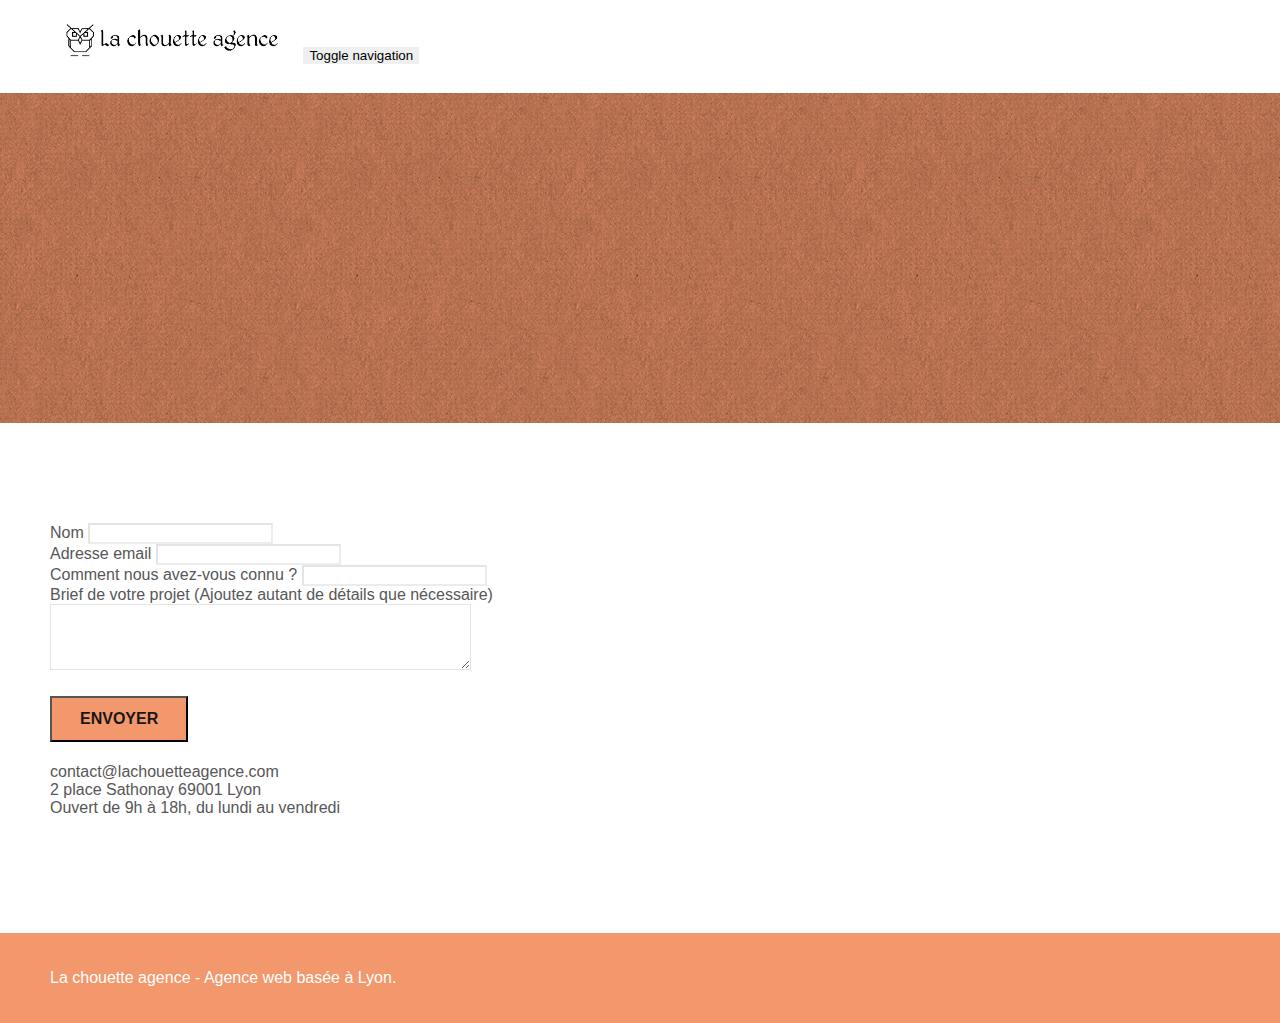
==== contact.html @ 625e5811 "projet 4 en cours, titres onglets ok, titres pages ok, nom du lien ok, citation index ok, police pre" ====
<!doctype html>
<html lang="Default">

<head>
	<meta charset="utf-8">
	<meta name="keywords" content="">
	<meta name="description" content="">
	<meta name="viewport" content="width=device-width, initial-scale=1.0, viewport-fit=cover">
	<link rel="shortcut icon" type="image/png" href="favicon.jpg">

	<link rel="stylesheet" type="text/css" href="./css/bootstrap.min.css">
	<link rel="stylesheet" type="text/css" href="style.css">
	<link rel="stylesheet" type="text/css" href="./css/font-awesome.min.css">
	<link rel="stylesheet" type="text/css" href="./css/et-line.min.css">


	<script src="./js/jquery-2.1.0.min.js"></script>
	<script src="./js/bootstrap.min.js"></script>
	<script src="./js/blocs.min.js"></script>
	<script src="./js/jqBootstrapValidation.js"></script>
	<script src="./js/formHandler.js"></script>
	<title>Nous contacter</title>


	<!-- Analytics -->

	<!-- Analytics END -->

</head>

<body>
	<!-- Principal conteneur -->
	<div class="page-container">

		<!-- bloc-0 -->
		<div class="bloc bgc-white l-bloc " id="bloc-0">
			<div class="container bloc-sm">

				<nav class="navbar row">
					<div class="navbar-header">
						<a class="navbar-brand" href="index.html"><img src="img/la-chouette-agence.png"
								alt="atlanta web design logo" height="40" /></a>
						<button id="nav-toggle" type="button" class="ui-navbar-toggle navbar-toggle"
							data-toggle="collapse" data-target=".navbar-1">
							<span class="sr-only">Toggle navigation</span><span class="icon-bar"></span><span
								class="icon-bar"></span><span class="icon-bar"></span>
						</button>
					</div>
					<div class="collapse navbar-collapse navbar-1 special-dropdown-nav">
						<ul class="site-navigation nav navbar-nav">
							<li>
								<a href="index.html">Accueil</a>
							</li>
						</ul>
					</div>
				</nav>
			</div>
		</div>
		<!-- bloc-0 END -->

		<!-- bloc-6 -->
		<div class="bloc bg-dots-bg bg-repeat bgc-atomic-tangerine d-bloc bloc-bg-texture texture-paper" id="bloc-6">
			<div class="container bloc-lg">
				<div class="row">
					<div class="col-sm-12">
						<h1 class="text-center hero-bloc-text tc-white">
							Parlons web design !
						</h1>
						<p class="text-center mg-lg tc-white tight-width-whitespace">
							Nous sommes ravis que vous souhaitiez collaborer avec notre agence.<br>
							Parlez-nous de votre projet en complétant le formulaire ci-dessous.
						</p>
					</div>
				</div>
			</div>
		</div>
		<!-- bloc-6 END -->

		<!-- bloc-7 -->
		<div class="bloc bgc-white l-bloc" id="bloc-7">
			<div class="container bloc-lg">
				<div class="row">
					<div class="col-sm-6">
						<form id="form_1" novalidate success-msg="Your message has been sent."
							fail-msg="Sorry it seems that our mail server is not responding, Sorry for the inconvenience!">
							<div class="form-group">
								<label>
									Nom
								</label>
								<input id="name" class="form-control" required />
							</div>
							<div class="form-group">
								<label>
									Adresse email
								</label>
								<input id="email" class="form-control" type="email" required />
							</div>
							<div class="form-group">
								<label>
									Comment nous avez-vous connu ?
								</label>
								<input class="form-control" type="email" required id="input_504" />
							</div>
							<div class="form-group">
								<label>
									Brief de votre projet (Ajoutez autant de détails que nécessaire)<br>
								</label><textarea id="message" class="form-control" rows="4" cols="50"
									required></textarea>
							</div>
							<button class="bloc-button btn btn-lg btn-block cta-hero btn-atomic-tangerine"
								type="submit">
								Envoyer
							</button>
						</form>
					</div>
					<div class="col-sm-6">
						<p>
							contact@lachouetteagence.com<br>2 place Sathonay 69001 Lyon<br>Ouvert de 9h à 18h, du lundi
							au vendredi<br>
						</p>
					</div>
				</div>
			</div>
		</div>
		<!-- bloc-7 END -->

		<!-- ScrollToTop Button -->
		<a class="bloc-button btn btn-d scrollToTop" onclick="scrollToTarget('1')"><span
				class="fa fa-chevron-up"></span></a>
		<!-- ScrollToTop Button END-->


		<!-- Footer - bloc-8 -->
		<div class="bloc bgc-atomic-tangerine d-bloc" id="bloc-8">
			<div class="container bloc-sm">
				<div class="row">
					<div class="col-sm-12">
						<p class="text-center white">
							La chouette agence - Agence web basée à Lyon.<br>
						</p>
						<div class="row row-no-gutters social">
							<div class="col-sm-3">
								<div class="text-center">
									<a class="social" href="index.html"><span class="fa fa-twitter icon-md"></span></a>
								</div>
							</div>
							<div class="col-sm-3">
								<div class="text-center">
									<a class="social" href="index.html"><span class="fa fa-facebook icon-md"></span></a>
								</div>
							</div>
							<div class="col-sm-3">
								<div class="text-center">
									<a class="social" href="index.html"><span class="fa fa-dribbble icon-md"></span></a>
								</div>
							</div>
							<div class="col-sm-3">
								<div class="text-center">
									<a class="social" href="index.html"><span
											class="fa fa-instagram icon-md"></span></a>
								</div>
							</div>
						</div>
					</div>
				</div>
			</div>
		</div>
		<!-- Footer - bloc-8 END -->

	</div>
	<!-- Principal conteneur END -->


</body>

</html>
---- style.css ----
body {
    margin: 0;
    padding: 0;
    background: #fff;
    overflow-x: hidden;
    -webkit-font-smoothing: antialiased;
    -moz-osx-font-smoothing: grayscale;
}

a,
button {
    transition: all 0.3s ease-in-out;
    outline: none !important;
}

a:hover {
    text-decoration: none;
    cursor: pointer;
}

#page-loading-blocs-notifaction {
    position: fixed;
    top: 0;
    bottom: 0;
    width: 100%;
    z-index: 100000;
    background: #ffffff url("img/pageload-spinner.gif") no-repeat center center;
}

.bloc {
    width: 100%;
    clear: both;
    background: 50% 50% no-repeat;
    padding: 0 50px;
    -webkit-background-size: cover;
    -moz-background-size: cover;
    -o-background-size: cover;
    background-size: cover;
    position: relative;
}

.bloc .container {
    padding-left: 0;
    padding-right: 0;
}

.bloc-lg {
    padding: 100px 50px;
}

.bloc-md {
    padding: 50px;
}

.bloc-sm {
    padding: 20px 50px;
}

.bg-center,
.bg-l-edge,
.bg-r-edge,
.bg-t-edge,
.bg-b-edge,
.bg-tl-edge,
.bg-bl-edge,
.bg-tr-edge,
.bg-br-edge,
.bg-repeat {
    -webkit-background-size: auto !important;
    -moz-background-size: auto !important;
    -o-background-size: auto !important;
    background-size: auto !important;
}

.bg-repeat {
    background: repeat;
}

.bg-t-edge {
    background: top no-repeat;
}

.bloc-bg-texture::before {
    content: "";
    background-size: 2px 2px;
    position: absolute;
    top: 0;
    bottom: 0;
    left: 0;
    right: 0;
}

.texture-paper::before {
    background: url("img/texture-paper.png");
    background-size: 280px 280px;
}

.b-parallax {
    background-attachment: fixed;
}

.d-bloc {
    color: rgba(255, 255, 255, 0.7);
}

.d-bloc button:hover {
    color: rgba(255, 255, 255, 0.9);
}

.d-bloc .icon-round,
.d-bloc .icon-square,
.d-bloc .icon-rounded,
.d-bloc .icon-semi-rounded-a,
.d-bloc .icon-semi-rounded-b {
    border-color: rgba(255, 255, 255, 0.9);
}

.d-bloc .divider-h span {
    border-color: rgba(255, 255, 255, 0.2);
}

.d-bloc .a-btn,
.d-bloc .navbar a,
.d-bloc .navbar-brand,
.d-bloc a .icon-sm,
.d-bloc a .icon-md,
.d-bloc a .icon-lg,
.d-bloc a .icon-xl,
.d-bloc h1 a,
.d-bloc h2 a,
.d-bloc h3 a,
.d-bloc h4 a,
.d-bloc h5 a,
.d-bloc h6 a,
.d-bloc p a {
    color: rgba(255, 255, 255, 0.6);
}

.d-bloc .a-btn:hover,
.d-bloc .navbar a:hover,
.d-bloc .navbar-brand:hover,
.d-bloc a:hover .icon-sm,
.d-bloc a:hover .icon-md,
.d-bloc a:hover .icon-lg,
.d-bloc a:hover .icon-xl,
.d-bloc h1 a:hover,
.d-bloc h2 a:hover,
.d-bloc h3 a:hover,
.d-bloc h4 a:hover,
.d-bloc h5 a:hover,
.d-bloc h6 a:hover,
.d-bloc p a:hover {
    color: rgba(255, 255, 255, 1);
}

.d-bloc .navbar-toggle .icon-bar {
    background: rgba(255, 255, 255, 1);
}

.d-bloc .btn-wire,
.d-bloc .btn-wire:hover {
    color: rgba(255, 255, 255, 1);
    border-color: rgba(255, 255, 255, 1);
}

.d-bloc .panel {
    color: rgba(0, 0, 0, 0.5);
}

.d-bloc .panel button:hover {
    color: rgba(0, 0, 0, 0.7);
}

.d-bloc .panel icon {
    border-color: rgba(0, 0, 0, 0.7);
}

.d-bloc .panel .divider-h span {
    border-color: rgba(0, 0, 0, 0.1);
}

.d-bloc .panel .a-btn {
    color: rgba(0, 0, 0, 0.6);
}

.d-bloc .panel .a-btn:hover {
    color: rgba(0, 0, 0, 1);
}

.d-bloc .panel .btn-wire,
.d-bloc .panel .btn-wire:hover {
    color: rgba(0, 0, 0, 0.7);
    border-color: rgba(0, 0, 0, 0.3);
}

.d-bloc .panel,
.l-bloc {
    color: rgba(0, 0, 0, 0.5);
}

.d-bloc .panel button:hover,
.l-bloc button:hover {
    color: rgba(0, 0, 0, 0.7);
}

.l-bloc .icon-round,
.l-bloc .icon-square,
.l-bloc .icon-rounded,
.l-bloc .icon-semi-rounded-a,
.l-bloc .icon-semi-rounded-b {
    border-color: rgba(0, 0, 0, 0.7);
}

.d-bloc .panel .divider-h span,
.l-bloc .divider-h span {
    border-color: rgba(0, 0, 0, 0.1);
}

.d-bloc .panel .a-btn,
.l-bloc .a-btn,
.l-bloc .navbar a,
.l-bloc .navbar-brand,
.l-bloc a .icon-sm,
.l-bloc a .icon-md,
.l-bloc a .icon-lg,
.l-bloc a .icon-xl,
.l-bloc h1 a,
.l-bloc h2 a,
.l-bloc h3 a,
.l-bloc h4 a,
.l-bloc h5 a,
.l-bloc h6 a,
.l-bloc p a {
    color: rgba(0, 0, 0, 0.6);
}

.d-bloc .panel .a-btn:hover,
.l-bloc .a-btn:hover,
.l-bloc .navbar a:hover,
.l-bloc .navbar-brand:hover,
.l-bloc a:hover .icon-sm,
.l-bloc a:hover .icon-md,
.l-bloc a:hover .icon-lg,
.l-bloc a:hover .icon-xl,
.l-bloc h1 a:hover,
.l-bloc h2 a:hover,
.l-bloc h3 a:hover,
.l-bloc h4 a:hover,
.l-bloc h5 a:hover,
.l-bloc h6 a:hover,
.l-bloc p a:hover {
    color: rgba(0, 0, 0, 1);
}

.l-bloc .navbar-toggle .icon-bar {
    color: rgba(0, 0, 0, 0.6);
}

.d-bloc .panel .btn-wire,
.d-bloc .panel .btn-wire:hover,
.l-bloc .btn-wire,
.l-bloc .btn-wire:hover {
    color: rgba(0, 0, 0, 0.7);
    border-color: rgba(0, 0, 0, 0.3);
}

.voffset {
    margin-top: 30px;
}

.voffset-lg {
    margin-top: 80px;
}

.row-no-gutters {
    margin-right: 0;
    margin-left: 0;
}

.row.row-no-gutters > [class^="col-"],
.row.row-no-gutters > [class*=" col-"] {
    padding-right: 0;
    padding-left: 0;
}

#bloc-1-hero h1 {
    font-size: 32px;
}

.navbar {
    margin-bottom: 0;
    z-index: 1;
}

.navbar-brand {
    height: auto;
    padding: 3px 15px;
    font-size: 25px;
    font-weight: normal;
    font-weight: 600;
    line-height: 44px;
}

.navbar-brand img {
    max-height: 200px;
    margin: 0 5px 0 0;
    display: inline;
}

.navbar-brand img[src$="svg"] {
    min-width: 100px;
}

.nav-center .navbar-brand img {
    margin: 0;
}

.navbar .nav {
    padding-top: 2px;
    margin-right: -16px;
    float: right;
    z-index: 1;
}

.nav > li {
    float: left;
    margin-top: 4px;
    font-size: 16px;
}

.navbar-nav .open .dropdown-menu > li > a {
    text-align: inherit;
}

.nav > li a:hover,
.nav > li a:focus {
    background: transparent;
}

.navbar-toggle {
    margin: 10px 10px 0 0;
    border: 0px;
}

.navbar-toggle:hover {
    background: transparent !important;
}

.navbar-toggle .icon-bar {
    background-color: rgba(0, 0, 0, 0.5);
    width: 26px;
}

.nav-invert .navbar .nav {
    float: left;
}

.nav-invert .navbar-header,
.nav-invert .navbar-brand {
    float: right;
    position: relative;
    z-index: 2;
}

@media (min-width: 768px) {
    .site-navigation {
        position: absolute;
        top: 50%;
        right: 20px;
        transform: translate(0, -50%);
        -webkit-transform: translateY(-50%);
    }
    .nav > li .dropdown-menu a,
    .nav > li .dropdown-menu a:hover {
        color: #484848;
    }
    .nav-invert .site-navigation {
        left: 0;
        right: 0;
    }
    .nav-center {
        text-align: center;
    }
    .nav-center .navbar-header {
        width: 100%;
    }
    .nav-center .navbar-header,
    .nav-center .navbar-brand,
    .nav-center .nav > li {
        float: none;
        display: inline-block;
    }
    .nav-center .site-navigation {
        position: relative;
        width: 100%;
        right: 0;
        margin-right: 0px;
        margin-top: 20px;
    }
    .nav-center.mini-nav .navbar-toggle {
        float: none;
        margin: 10px auto 0;
    }
}

.nav > li > .dropdown a {
    background: none !important;
    display: block;
    padding: 14px 15px;
}

nav .caret {
    margin: 0 5px;
}

.dropdown-menu .dropdown-menu {
    top: -8px;
    left: 100%;
}

.dropdown-menu .dropmenu-flow-right {
    top: 100%;
    left: 0;
    margin-left: -1px;
    border-top-left-radius: 0;
    border-top-right-radius: 0;
}

.dropdown-menu .dropdown span {
    border: 4px solid black;
    border-top-color: transparent;
    border-right-color: transparent;
    border-bottom-color: transparent;
    margin: 6px -5px 0 0 !important;
    float: right;
}

.mg-md {
    margin-top: 10px;
    margin-bottom: 20px;
}

.mg-lg {
    margin-top: 10px;
    margin-bottom: 40px;
}

.btn {
    margin: 0 5px 5px 0;
}

.btn.pull-right {
    margin: 0 0 5px 5px;
}

.btn-d,
.btn-d:hover,
.btn-d:focus {
    color: #fff;
    background: rgba(0, 0, 0, 0.3);
}

button {
    outline: none !important;
}

.btn-rd {
    border-radius: 40px;
}

.btn-clean {
    border: 1px solid rgba(0, 0, 0, 0.08);
    border-bottom-color: rgba(0, 0, 0, 0.1);
    text-shadow: 0 1px 0 rgba(0, 0, 1, 0.1);
    box-shadow: 0 1px 3px rgba(0, 0, 1, 0.25), inset 0 1px 0 0 rgba(255, 255, 255, 0.15);
}

.icon-md {
    font-size: 30px !important;
}

.icon-lg {
    font-size: 60px !important;
}

.sm-shadow {
    text-shadow: 0 1px 2px rgba(0, 0, 0, 0.3);
}

.panel-sq,
.panel-sq .panel-heading,
.panel-sq .panel-footer {
    border-radius: 0;
}

.panel-rd {
    border-radius: 30px;
}

.panel-rd .panel-heading {
    border-radius: 29px 29px 0 0;
}

.panel-rd .panel-footer {
    border-radius: 0 0 29px 29px;
}

.form-control {
    border-color: rgba(0, 0, 0, 0.1);
    box-shadow: none;
}

.scrollToTop {
    width: 40px;
    height: 40px;
    position: fixed;
    bottom: 20px;
    right: 20px;
    opacity: 0;
    z-index: 500;
    transition: all 0.3s ease-in-out;
}

.scrollToTop span {
    margin-top: 6px;
}

.showScrollTop {
    font-size: 14px;
    opacity: 1;
}

a[data-lightbox] {
    position: relative;
    display: block;
    text-align: center;
}

a[data-lightbox]:hover::before {
    content: "+";
    font-family: "HelveticaNeue-Light", "Helvetica Neue Light", "Helvetica Neue", Helvetica, Arial;
    font-size: 32px;
    width: 50px;
    height: 50px;
    margin-left: -25px;
    border-radius: 50%;
    background: rgba(0, 0, 0, 0.6);
    color: #fff;
    font-weight: 100;
    z-index: 1;
    position: absolute;
    top: 50%;
    transform: translateY(-50%);
    -webkit-transform: translateY(-50%);
}

a[data-lightbox]:hover img {
    opacity: 0.6;
    -webkit-animation-fill-mode: none;
    animation-fill-mode: none;
}

#lightbox-modal {
    display: flex;
    align-items: center;
}

#lightbox-modal .modal-dialog {
    width: 90%;
    max-width: 900px;
    margin: 0 auto 0;
}

#lightbox-modal .modal-dialog img {
    max-height: 90vh;
    margin: 0 auto;
}

.lightbox-caption {
    padding: 20px;
    color: #fff;
    background: rgba(0, 0, 0, 0.5);
    position: absolute;
    left: 15px;
    right: 15px;
    bottom: 5px;
}

.close-lightbox {
    color: #fff;
    font-size: 30px;
    position: absolute;
    top: 20px;
    right: 20px;
    z-index: 20;
    background: rgba(0, 0, 0, 0.5);
    border: none;
    line-height: 30px;
    padding: 0 9px 5px;
    opacity: 0.3;
}

.close-lightbox:hover,
.next-lightbox:hover,
.prev-lightbox:hover {
    opacity: 1;
    color: #fff;
}

.next-lightbox,
.prev-lightbox {
    font-size: 20px;
    color: rgba(255, 255, 255, 0.9);
    background: rgba(0, 0, 0, 0.5);
    transition: all 0.2s ease-in-out;
    position: absolute;
    top: 45%;
    z-index: 1;
    opacity: 0.4;
}

.next-lightbox {
    padding: 6px 8px 1px 13px;
    right: 25px;
}

.prev-lightbox {
    padding: 6px 13px 1px 10px;
    left: 25px;
}

.snapshot-lb .modal-body {
    padding-bottom: 45px;
}

.snapshot-lb .lightbox-caption {
    padding: 0;
    color: rgba(0, 0, 0, 0.5);
    background: none;
}

h1,
h2,
h3,
h4,
h5,
h6,
p,
label,
.btn,
a {
    font-family: "helvetica";
    font-weight: 400;
    color: #575757 !important;
}

.container {
    max-width: 1000px;
}

.hero-bloc-text {
    font-size: 38px;
}

.hero-bloc-text-sub {
    font-size: 36px;
}

.statement-bloc-text {
    line-height: 26px;
    font-style: italic;
    font-size: 20px;
    text-align: center;
    font-weight: lighter;
    max-width: 520px;
    margin: auto auto auto auto;
}

.tight-width-whitespace {
    max-width: 600px;
    margin: auto auto auto auto;
}

.h1 {
    font-size: 20px;
    font-family: "Open Sans";
}

.cta-hero {
    margin-top: 22px;
    color: #ffffff !important;
    text-transform: uppercase;
    padding: 12px 28px 12px 28px;
    font-size: 16px;
    font-weight: 700;
}

.social {
    max-width: 400px;
    margin: auto auto auto auto;
}

h2 {
    font-size: 22px;
    line-height: 1.4em;
}

h3 {
    font-size: 15px;
    text-transform: uppercase;
    font-weight: 700;
    color: #333333 !important;
}

.med-width-whitespace {
    max-width: 800px;
    margin: auto auto auto auto;
    box-shadow: 0px 0px 0px #000000;
}

h1 {
    color: #333333 !important;
}

h4 {
    color: #333333 !important;
}

.icons {
    margin-bottom: 14px;
    margin-top: 24px;
}

.white {
    color: #ffffff !important;
}

.portfolio-thumb {
    margin-bottom: 24px;
}

.portfolio-row {
    margin-bottom: 44px;
    margin-top: 50px;
}

.avatar {
    box-shadow: 0px 4px 9px rgba(0, 0, 0, 0.3);
}

.black-background {
    background-color: rgba(165, 147, 99, 0.7);
    padding: 40px 40px 40px 40px;
}

.bold-link {
    font-weight: 900;
    text-decoration: underline !important;
}

.bgc-white {
    background-color: #ffffff;
}

.bgc-dark-slate-blue {
    background-color: #364577;
}

.bgc-atomic-tangerine {
    background-color: #f3976c;
}

.tc-white {
    color: #f3976c !important;
}

.btn-atomic-tangerine {
    background: #f3976c;
    color: #171717 !important;
}

.btn-atomic-tangerine:hover {
    background: #c27956 !important;
    color: #ffffff !important;
}

.ltc-white {
    color: #ffffff !important;
}

.ltc-white:hover {
    color: #cccccc !important;
}

.ltc-atomic-tangerine {
    color: #f3976c !important;
}

.ltc-atomic-tangerine:hover {
    color: #c27956 !important;
}

.icon-dark-slate-blue {
    color: #364577 !important;
    border-color: #364577 !important;
}

.bg-dots-bg {
    background-image: url("img/dots-bg.png");
}

.bg-lines-h2-bg {
    background-image: url("img/lines-h2-bg.png");
}

.bg-banniere {
    background-image: url("img/la-chouette-agence-banniere.jpg");
}

.bg-presentation {
    background-image: url("img/image-de-presentation.bmp");
}

@media (max-width: 1024px) {
    .bloc {
        padding-left: 20px;
        padding-right: 20px;
    }
    .bloc.full-width-bloc,
    .bloc-tile-2.full-width-bloc .container,
    .bloc-tile-3.full-width-bloc .container,
    .bloc-tile-4.full-width-bloc .container {
        padding-left: 0;
        padding-right: 0;
    }
}

@media (max-width: 992px) and (min-width: 768px) {
    .navbar .nav {
        max-width: 80%;
    }
    .nav-center.navbar .nav {
        max-width: 100%;
    }
}

@media only screen and (min-device-width: 768px) and (max-device-width: 1024px) and (orientation: landscape) {
    .b-parallax {
        background-attachment: scroll;
    }
}

@media only screen and (min-device-width: 1024px) and (max-device-width: 1366px) and (-webkit-min-device-pixel-ratio: 1.5) {
    .b-parallax {
        background-attachment: scroll;
    }
}

@media (max-width: 991px) {
    .container {
        width: 100%;
    }
    .b-parallax {
        background-attachment: scroll;
    }
    .page-container,
    #hero-bloc {
        overflow-x: hidden;
        position: relative;
    }
    .bloc {
        padding-left: constant(safe-area-inset-left);
        padding-right: constant(safe-area-inset-right);
    }
    .bloc-group,
    .bloc-group .bloc {
        display: block;
        width: 100%;
    }
    .bloc-fill-screen .fill-bloc-top-edge,
    .bloc-fill-screen .fill-bloc-bottom-edge {
        padding: 0 20px;
        padding-left: constant(safe-area-inset-left);
        padding-right: constant(safe-area-inset-right);
    }
}

@media (max-width: 767px) {
    .page-container {
        overflow-x: hidden;
        position: relative;
    }
    h1,
    h2,
    h3,
    h4,
    h5,
    h6,
    p,
    #disqus_thread {
        padding-left: 10px !important;
        padding-right: 10px !important;
    }
    .b-parallax {
        background-attachment: scroll;
    }
    .navbar .nav {
        padding-top: 0;
        border-top: 1px solid rgba(0, 0, 0, 0.2);
        float: none !important;
    }
    .navbar.row {
        margin-left: 0;
        margin-right: 0;
    }
    .site-navigation {
        position: inherit;
        transform: none;
        -webkit-transform: none;
        -ms-transform: none;
    }
    .nav > li {
        margin-top: 0;
        border-bottom: 1px solid rgba(0, 0, 0, 0.1);
        background: rgba(0, 0, 0, 0.05);
        text-align: left;
        padding-left: 15px;
        width: 100%;
    }
    .nav > li:hover {
        background: rgba(0, 0, 0, 0.08);
    }
    .dropdown .dropdown a .caret {
        float: none;
        margin: 5px 0 0 10px !important;
        border: 4px solid black;
        border-bottom-color: transparent;
        border-right-color: transparent;
        border-left-color: transparent;
    }
    #hero-bloc .navbar .nav {
        background: rgba(0, 0, 0, 0.8);
    }
    #hero-bloc .navbar .nav a {
        color: rgba(255, 255, 255, 0.6);
    }
    .hero {
        padding: 50px 0;
    }
    .hero-nav {
        left: -1px;
        right: -1px;
    }
    .navbar-collapse {
        padding: 0;
        overflow-x: hidden;
        -webkit-box-shadow: none;
        box-shadow: none;
    }
    .navbar-brand img {
        max-height: 40px;
        width: auto;
    }
    .nav-invert .navbar-header {
        float: none;
        width: 100%;
    }
    .nav-invert .navbar-toggle {
        float: left;
        margin-left: 10px;
    }
    .bloc {
        padding-left: 0;
        padding-right: 0;
    }
    .bloc-xxl,
    .bloc-xl,
    .bloc-lg {
        padding: 40px 0;
    }
    .bloc-sm,
    .bloc-md {
        padding-left: 0;
        padding-right: 0;
    }
    .bloc-tile-2 .container,
    .bloc-tile-3 .container,
    .bloc-tile-4 .container,
    .bloc-fill-screen .fill-bloc-top-edge,
    .bloc-fill-screen .fill-bloc-bottom-edge {
        padding-left: 0;
        padding-right: 0;
    }
    .a-block {
        padding: 0 10px;
    }
    .btn-dwn {
        display: none;
    }
    .voffset {
        margin-top: 5px;
    }
    .voffset-md {
        margin-top: 20px;
    }
    .voffset-lg {
        margin-top: 30px;
    }
    form {
        padding: 5px;
    }
    .close-lightbox {
        display: inline-block;
    }
    .blocsapp-device-iphone5 {
        background-size: 216px 425px;
        padding-top: 60px;
        width: 216px;
        height: 425px;
    }
    .blocsapp-device-iphone5 img {
        width: 180px;
        height: 320px;
    }
}

@media (max-width: 400px) {
    .bloc {
        padding-left: 0;
        padding-right: 0;
    }
}

@media (max-width: 767px) {
    .bloc-mob-center-text {
        text-align: center;
    }
}
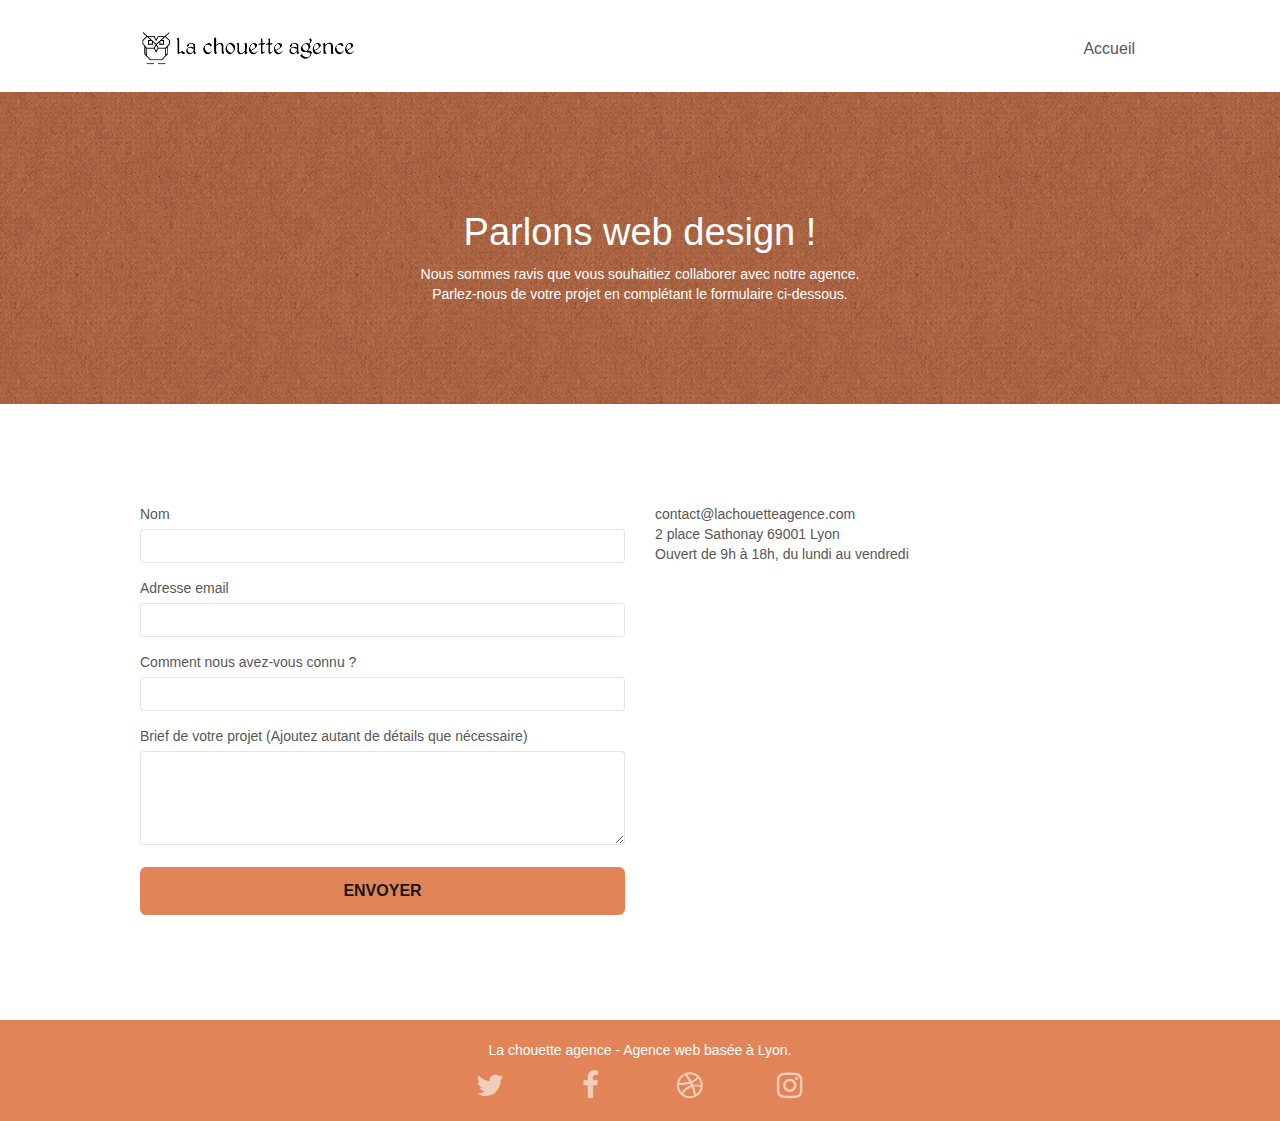
==== commit 447f216a: "couleur #f3976c remplacer par #E18458 , page contact ok , footer d'index.html à travailler" ====
--- a/contact.html
+++ b/contact.html
@@ -3,15 +3,17 @@
 
 <head>
 	<meta charset="utf-8">
-	<meta name="keywords" content="">
-	<meta name="description" content="">
+	<meta name="keywords"
+		content="seo, google, site web, site internet, agence design paris, agence design, agence design,agence design,agence design,agence design,agence design,agence design,agence design,agence design">
+	<meta name="description"
+		content="Agence web à paris, stratégie web, web design, illustrations, design de site web, site web, web, internet, site internet, site">
 	<meta name="viewport" content="width=device-width, initial-scale=1.0, viewport-fit=cover">
 	<link rel="shortcut icon" type="image/png" href="favicon.jpg">
 
-	<link rel="stylesheet" type="text/css" href="./css/bootstrap.min.css">
+	<link rel="stylesheet" type="text/css" href="./css/bootstrap.css">
 	<link rel="stylesheet" type="text/css" href="style.css">
-	<link rel="stylesheet" type="text/css" href="./css/font-awesome.min.css">
-	<link rel="stylesheet" type="text/css" href="./css/et-line.min.css">
+	<link rel="stylesheet" type="text/css" href="./css/font-awesome.css">
+	<link rel="stylesheet" type="text/css" href="./css/et-line.css">
 
 
 	<script src="./js/jquery-2.1.0.min.js"></script>
--- a/style.css
+++ b/style.css
@@ -767,15 +767,15 @@
 }
 
 .bgc-atomic-tangerine {
-    background-color: #f3976c;
+    background-color: #e18458;
 }
 
 .tc-white {
-    color: #f3976c !important;
+    color: #fff !important;
 }
 
 .btn-atomic-tangerine {
-    background: #f3976c;
+    background: #e18458;
     color: #171717 !important;
 }
 
@@ -793,7 +793,7 @@
 }
 
 .ltc-atomic-tangerine {
-    color: #f3976c !important;
+    color: #e18458 !important;
 }
 
 .ltc-atomic-tangerine:hover {
@@ -1036,3 +1036,7 @@
         text-align: center;
     }
 }
+
+.collapse {
+    display: none;
+}
--- a/css/et-line.css
+++ b/css/et-line.css
@@ -0,0 +1,519 @@
+@font-face {
+    font-family: et-line;
+    src: url(../fonts/et-line.eot);
+    src: url(../fonts/et-line.eot?#iefix) format('embedded-opentype'), url(../fonts/et-line.woff) format('woff'), url(../fonts/et-line.ttf) format('truetype'), url(../fonts/et-line.svg#et-line) format('svg');
+    font-weight: 400;
+    font-style: normal
+}
+
+.et-icon-adjustments,
+.et-icon-alarmclock,
+.et-icon-anchor,
+.et-icon-aperture,
+.et-icon-attachment,
+.et-icon-bargraph,
+.et-icon-basket,
+.et-icon-beaker,
+.et-icon-bike,
+.et-icon-book-open,
+.et-icon-briefcase,
+.et-icon-browser,
+.et-icon-calendar,
+.et-icon-camera,
+.et-icon-caution,
+.et-icon-chat,
+.et-icon-circle-compass,
+.et-icon-clipboard,
+.et-icon-clock,
+.et-icon-cloud,
+.et-icon-compass,
+.et-icon-desktop,
+.et-icon-dial,
+.et-icon-document,
+.et-icon-documents,
+.et-icon-download,
+.et-icon-dribbble,
+.et-icon-edit,
+.et-icon-envelope,
+.et-icon-expand,
+.et-icon-facebook,
+.et-icon-flag,
+.et-icon-focus,
+.et-icon-gears,
+.et-icon-genius,
+.et-icon-gift,
+.et-icon-global,
+.et-icon-globe,
+.et-icon-googleplus,
+.et-icon-grid,
+.et-icon-happy,
+.et-icon-hazardous,
+.et-icon-heart,
+.et-icon-hotairballoon,
+.et-icon-hourglass,
+.et-icon-key,
+.et-icon-laptop,
+.et-icon-layers,
+.et-icon-lifesaver,
+.et-icon-lightbulb,
+.et-icon-linegraph,
+.et-icon-linkedin,
+.et-icon-lock,
+.et-icon-magnifying-glass,
+.et-icon-map,
+.et-icon-map-pin,
+.et-icon-megaphone,
+.et-icon-mic,
+.et-icon-mobile,
+.et-icon-newspaper,
+.et-icon-notebook,
+.et-icon-paintbrush,
+.et-icon-paperclip,
+.et-icon-pencil,
+.et-icon-phone,
+.et-icon-picture,
+.et-icon-pictures,
+.et-icon-piechart,
+.et-icon-presentation,
+.et-icon-pricetags,
+.et-icon-printer,
+.et-icon-profile-female,
+.et-icon-profile-male,
+.et-icon-puzzle,
+.et-icon-quote,
+.et-icon-recycle,
+.et-icon-refresh,
+.et-icon-ribbon,
+.et-icon-rss,
+.et-icon-sad,
+.et-icon-scissors,
+.et-icon-scope,
+.et-icon-search,
+.et-icon-shield,
+.et-icon-speedometer,
+.et-icon-strategy,
+.et-icon-streetsign,
+.et-icon-tablet,
+.et-icon-target,
+.et-icon-telescope,
+.et-icon-toolbox,
+.et-icon-tools,
+.et-icon-tools-2,
+.et-icon-trophy,
+.et-icon-tumblr,
+.et-icon-twitter,
+.et-icon-upload,
+.et-icon-video,
+.et-icon-wallet,
+.et-icon-wine {
+    font-family: et-line;
+    speak: none;
+    font-style: normal;
+    font-weight: 400;
+    font-variant: normal;
+    text-transform: none;
+    line-height: 1;
+    -webkit-font-smoothing: antialiased;
+    -moz-osx-font-smoothing: grayscale;
+    display: inline-block
+}
+
+.et-icon-mobile:before {
+    content: "\e000"
+}
+
+.et-icon-laptop:before {
+    content: "\e001"
+}
+
+.et-icon-desktop:before {
+    content: "\e002"
+}
+
+.et-icon-tablet:before {
+    content: "\e003"
+}
+
+.et-icon-phone:before {
+    content: "\e004"
+}
+
+.et-icon-document:before {
+    content: "\e005"
+}
+
+.et-icon-documents:before {
+    content: "\e006"
+}
+
+.et-icon-search:before {
+    content: "\e007"
+}
+
+.et-icon-clipboard:before {
+    content: "\e008"
+}
+
+.et-icon-newspaper:before {
+    content: "\e009"
+}
+
+.et-icon-notebook:before {
+    content: "\e00a"
+}
+
+.et-icon-book-open:before {
+    content: "\e00b"
+}
+
+.et-icon-browser:before {
+    content: "\e00c"
+}
+
+.et-icon-calendar:before {
+    content: "\e00d"
+}
+
+.et-icon-presentation:before {
+    content: "\e00e"
+}
+
+.et-icon-picture:before {
+    content: "\e00f"
+}
+
+.et-icon-pictures:before {
+    content: "\e010"
+}
+
+.et-icon-video:before {
+    content: "\e011"
+}
+
+.et-icon-camera:before {
+    content: "\e012"
+}
+
+.et-icon-printer:before {
+    content: "\e013"
+}
+
+.et-icon-toolbox:before {
+    content: "\e014"
+}
+
+.et-icon-briefcase:before {
+    content: "\e015"
+}
+
+.et-icon-wallet:before {
+    content: "\e016"
+}
+
+.et-icon-gift:before {
+    content: "\e017"
+}
+
+.et-icon-bargraph:before {
+    content: "\e018"
+}
+
+.et-icon-grid:before {
+    content: "\e019"
+}
+
+.et-icon-expand:before {
+    content: "\e01a"
+}
+
+.et-icon-focus:before {
+    content: "\e01b"
+}
+
+.et-icon-edit:before {
+    content: "\e01c"
+}
+
+.et-icon-adjustments:before {
+    content: "\e01d"
+}
+
+.et-icon-ribbon:before {
+    content: "\e01e"
+}
+
+.et-icon-hourglass:before {
+    content: "\e01f"
+}
+
+.et-icon-lock:before {
+    content: "\e020"
+}
+
+.et-icon-megaphone:before {
+    content: "\e021"
+}
+
+.et-icon-shield:before {
+    content: "\e022"
+}
+
+.et-icon-trophy:before {
+    content: "\e023"
+}
+
+.et-icon-flag:before {
+    content: "\e024"
+}
+
+.et-icon-map:before {
+    content: "\e025"
+}
+
+.et-icon-puzzle:before {
+    content: "\e026"
+}
+
+.et-icon-basket:before {
+    content: "\e027"
+}
+
+.et-icon-envelope:before {
+    content: "\e028"
+}
+
+.et-icon-streetsign:before {
+    content: "\e029"
+}
+
+.et-icon-telescope:before {
+    content: "\e02a"
+}
+
+.et-icon-gears:before {
+    content: "\e02b"
+}
+
+.et-icon-key:before {
+    content: "\e02c"
+}
+
+.et-icon-paperclip:before {
+    content: "\e02d"
+}
+
+.et-icon-attachment:before {
+    content: "\e02e"
+}
+
+.et-icon-pricetags:before {
+    content: "\e02f"
+}
+
+.et-icon-lightbulb:before {
+    content: "\e030"
+}
+
+.et-icon-layers:before {
+    content: "\e031"
+}
+
+.et-icon-pencil:before {
+    content: "\e032"
+}
+
+.et-icon-tools:before {
+    content: "\e033"
+}
+
+.et-icon-tools-2:before {
+    content: "\e034"
+}
+
+.et-icon-scissors:before {
+    content: "\e035"
+}
+
+.et-icon-paintbrush:before {
+    content: "\e036"
+}
+
+.et-icon-magnifying-glass:before {
+    content: "\e037"
+}
+
+.et-icon-circle-compass:before {
+    content: "\e038"
+}
+
+.et-icon-linegraph:before {
+    content: "\e039"
+}
+
+.et-icon-mic:before {
+    content: "\e03a"
+}
+
+.et-icon-strategy:before {
+    content: "\e03b"
+}
+
+.et-icon-beaker:before {
+    content: "\e03c"
+}
+
+.et-icon-caution:before {
+    content: "\e03d"
+}
+
+.et-icon-recycle:before {
+    content: "\e03e"
+}
+
+.et-icon-anchor:before {
+    content: "\e03f"
+}
+
+.et-icon-profile-male:before {
+    content: "\e040"
+}
+
+.et-icon-profile-female:before {
+    content: "\e041"
+}
+
+.et-icon-bike:before {
+    content: "\e042"
+}
+
+.et-icon-wine:before {
+    content: "\e043"
+}
+
+.et-icon-hotairballoon:before {
+    content: "\e044"
+}
+
+.et-icon-globe:before {
+    content: "\e045"
+}
+
+.et-icon-genius:before {
+    content: "\e046"
+}
+
+.et-icon-map-pin:before {
+    content: "\e047"
+}
+
+.et-icon-dial:before {
+    content: "\e048"
+}
+
+.et-icon-chat:before {
+    content: "\e049"
+}
+
+.et-icon-heart:before {
+    content: "\e04a"
+}
+
+.et-icon-cloud:before {
+    content: "\e04b"
+}
+
+.et-icon-upload:before {
+    content: "\e04c"
+}
+
+.et-icon-download:before {
+    content: "\e04d"
+}
+
+.et-icon-target:before {
+    content: "\e04e"
+}
+
+.et-icon-hazardous:before {
+    content: "\e04f"
+}
+
+.et-icon-piechart:before {
+    content: "\e050"
+}
+
+.et-icon-speedometer:before {
+    content: "\e051"
+}
+
+.et-icon-global:before {
+    content: "\e052"
+}
+
+.et-icon-compass:before {
+    content: "\e053"
+}
+
+.et-icon-lifesaver:before {
+    content: "\e054"
+}
+
+.et-icon-clock:before {
+    content: "\e055"
+}
+
+.et-icon-aperture:before {
+    content: "\e056"
+}
+
+.et-icon-quote:before {
+    content: "\e057"
+}
+
+.et-icon-scope:before {
+    content: "\e058"
+}
+
+.et-icon-alarmclock:before {
+    content: "\e059"
+}
+
+.et-icon-refresh:before {
+    content: "\e05a"
+}
+
+.et-icon-happy:before {
+    content: "\e05b"
+}
+
+.et-icon-sad:before {
+    content: "\e05c"
+}
+
+.et-icon-facebook:before {
+    content: "\e05d"
+}
+
+.et-icon-twitter:before {
+    content: "\e05e"
+}
+
+.et-icon-googleplus:before {
+    content: "\e05f"
+}
+
+.et-icon-rss:before {
+    content: "\e060"
+}
+
+.et-icon-tumblr:before {
+    content: "\e061"
+}
+
+.et-icon-linkedin:before {
+    content: "\e062"
+}
+
+.et-icon-dribbble:before {
+    content: "\e063"
+}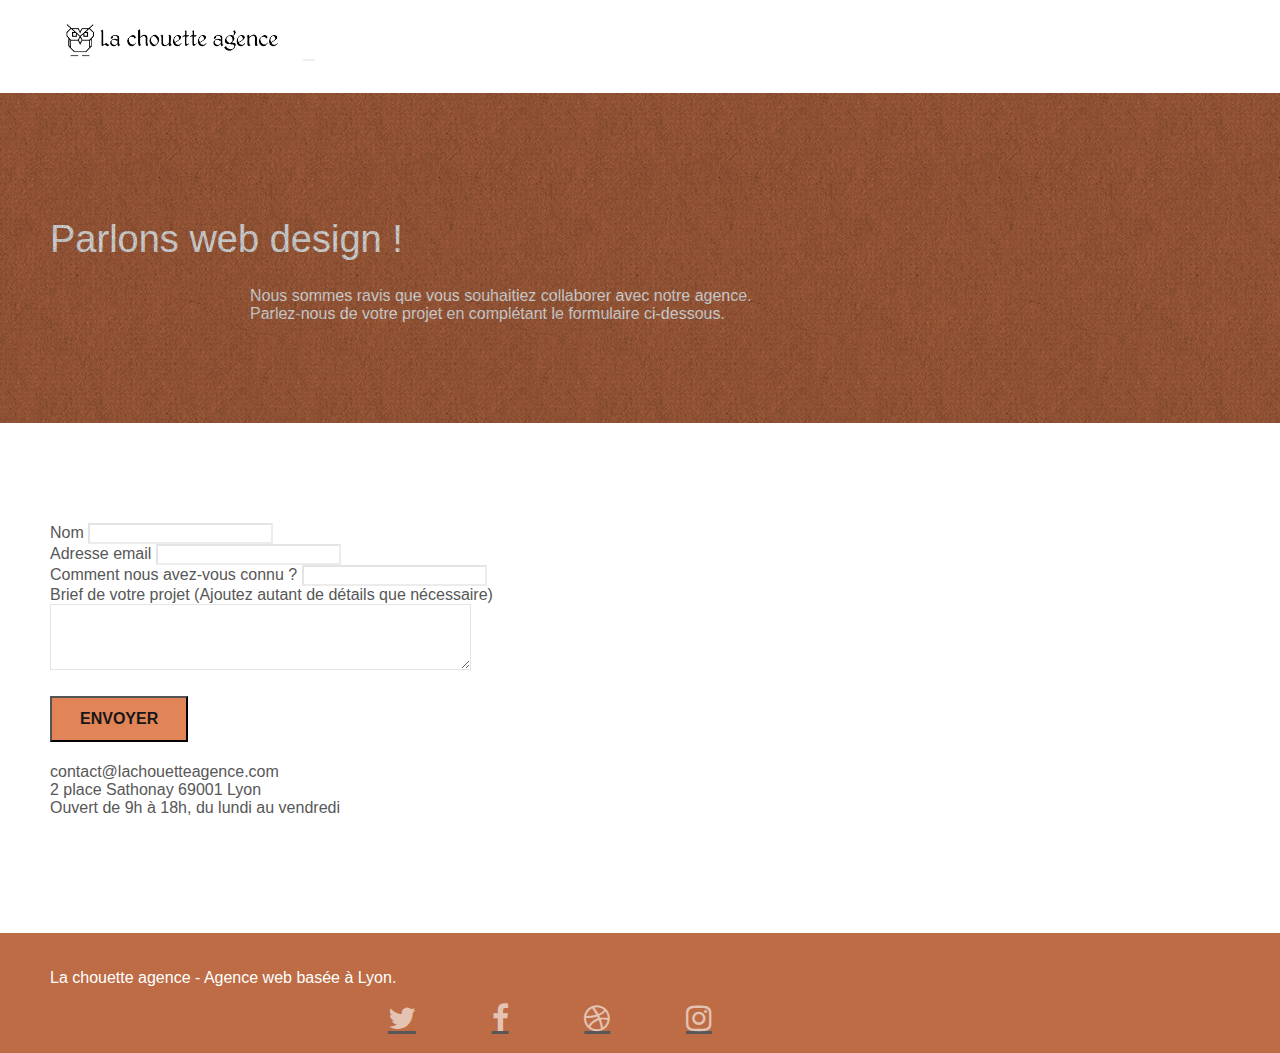
==== commit c4cb2ef4: "remplacement des img restants par du text, reponsive en mobile, footer ok, reste à régler un problèm" ====
--- a/contact.html
+++ b/contact.html
@@ -10,15 +10,18 @@
 	<meta name="viewport" content="width=device-width, initial-scale=1.0, viewport-fit=cover">
 	<link rel="shortcut icon" type="image/png" href="favicon.jpg">
 
-	<link rel="stylesheet" type="text/css" href="./css/bootstrap.css">
+	<link rel="stylesheet" href="https://cdn.jsdelivr.net/npm/bootstrap@3.3.5/dist/css/bootstrap.min.css"
+		integrity="sha384-pdapHxIh7EYuwy6K7iE41uXVxGCXY0sAjBzaElYGJUrzwodck3Lx6IE2lA0rFREo" crossorigin="anonymous">
 	<link rel="stylesheet" type="text/css" href="style.css">
 	<link rel="stylesheet" type="text/css" href="./css/font-awesome.css">
 	<link rel="stylesheet" type="text/css" href="./css/et-line.css">
 
 
-	<script src="./js/jquery-2.1.0.min.js"></script>
-	<script src="./js/bootstrap.min.js"></script>
-	<script src="./js/blocs.min.js"></script>
+	<script src="./js/jquery-2.1.0.js"></script>
+	<script src="https://cdn.jsdelivr.net/npm/bootstrap@3.3.5/dist/js/bootstrap.min.js"
+		integrity="sha384-pPttEvTHTuUJ9L2kCoMnNqCRcaMPMVMsWVO+RLaaaYDmfSP5//dP6eKRusbPcqhZ"
+		crossorigin="anonymous"></script>
+	<script src="./js/blocs.js"></script>
 	<script src="./js/jqBootstrapValidation.js"></script>
 	<script src="./js/formHandler.js"></script>
 	<title>Nous contacter</title>
--- a/style.css
+++ b/style.css
@@ -698,6 +698,8 @@
 .social {
     max-width: 400px;
     margin: auto auto auto auto;
+    display: flex;
+    justify-content: space-around;
 }
 
 h2 {
@@ -767,7 +769,7 @@
 }
 
 .bgc-atomic-tangerine {
-    background-color: #e18458;
+    background-color: #bd6c45;
 }
 
 .tc-white {
@@ -1036,7 +1038,3 @@
         text-align: center;
     }
 }
-
-.collapse {
-    display: none;
-}
--- a/css/et-line.css
+++ b/css/et-line.css
@@ -1,9 +1,10 @@
 @font-face {
     font-family: et-line;
     src: url(../fonts/et-line.eot);
-    src: url(../fonts/et-line.eot?#iefix) format('embedded-opentype'), url(../fonts/et-line.woff) format('woff'), url(../fonts/et-line.ttf) format('truetype'), url(../fonts/et-line.svg#et-line) format('svg');
+    src: url(../fonts/et-line.eot?#iefix) format("embedded-opentype"), url(../fonts/et-line.woff) format("woff"),
+        url(../fonts/et-line.ttf) format("truetype"), url(../fonts/et-line.svg#et-line) format("svg");
     font-weight: 400;
-    font-style: normal
+    font-style: normal;
 }
 
 .et-icon-adjustments,
@@ -107,7 +108,7 @@
 .et-icon-wallet,
 .et-icon-wine {
     font-family: et-line;
-    speak: none;
+    /* speak: none;     est obsolète et n'est plus standardisé par le W3C */
     font-style: normal;
     font-weight: 400;
     font-variant: normal;
@@ -115,405 +116,405 @@
     line-height: 1;
     -webkit-font-smoothing: antialiased;
     -moz-osx-font-smoothing: grayscale;
-    display: inline-block
+    display: inline-block;
 }
 
 .et-icon-mobile:before {
-    content: "\e000"
+    content: "\e000";
 }
 
 .et-icon-laptop:before {
-    content: "\e001"
+    content: "\e001";
 }
 
 .et-icon-desktop:before {
-    content: "\e002"
+    content: "\e002";
 }
 
 .et-icon-tablet:before {
-    content: "\e003"
+    content: "\e003";
 }
 
 .et-icon-phone:before {
-    content: "\e004"
+    content: "\e004";
 }
 
 .et-icon-document:before {
-    content: "\e005"
+    content: "\e005";
 }
 
 .et-icon-documents:before {
-    content: "\e006"
+    content: "\e006";
 }
 
 .et-icon-search:before {
-    content: "\e007"
+    content: "\e007";
 }
 
 .et-icon-clipboard:before {
-    content: "\e008"
+    content: "\e008";
 }
 
 .et-icon-newspaper:before {
-    content: "\e009"
+    content: "\e009";
 }
 
 .et-icon-notebook:before {
-    content: "\e00a"
+    content: "\e00a";
 }
 
 .et-icon-book-open:before {
-    content: "\e00b"
+    content: "\e00b";
 }
 
 .et-icon-browser:before {
-    content: "\e00c"
+    content: "\e00c";
 }
 
 .et-icon-calendar:before {
-    content: "\e00d"
+    content: "\e00d";
 }
 
 .et-icon-presentation:before {
-    content: "\e00e"
+    content: "\e00e";
 }
 
 .et-icon-picture:before {
-    content: "\e00f"
+    content: "\e00f";
 }
 
 .et-icon-pictures:before {
-    content: "\e010"
+    content: "\e010";
 }
 
 .et-icon-video:before {
-    content: "\e011"
+    content: "\e011";
 }
 
 .et-icon-camera:before {
-    content: "\e012"
+    content: "\e012";
 }
 
 .et-icon-printer:before {
-    content: "\e013"
+    content: "\e013";
 }
 
 .et-icon-toolbox:before {
-    content: "\e014"
+    content: "\e014";
 }
 
 .et-icon-briefcase:before {
-    content: "\e015"
+    content: "\e015";
 }
 
 .et-icon-wallet:before {
-    content: "\e016"
+    content: "\e016";
 }
 
 .et-icon-gift:before {
-    content: "\e017"
+    content: "\e017";
 }
 
 .et-icon-bargraph:before {
-    content: "\e018"
+    content: "\e018";
 }
 
 .et-icon-grid:before {
-    content: "\e019"
+    content: "\e019";
 }
 
 .et-icon-expand:before {
-    content: "\e01a"
+    content: "\e01a";
 }
 
 .et-icon-focus:before {
-    content: "\e01b"
+    content: "\e01b";
 }
 
 .et-icon-edit:before {
-    content: "\e01c"
+    content: "\e01c";
 }
 
 .et-icon-adjustments:before {
-    content: "\e01d"
+    content: "\e01d";
 }
 
 .et-icon-ribbon:before {
-    content: "\e01e"
+    content: "\e01e";
 }
 
 .et-icon-hourglass:before {
-    content: "\e01f"
+    content: "\e01f";
 }
 
 .et-icon-lock:before {
-    content: "\e020"
+    content: "\e020";
 }
 
 .et-icon-megaphone:before {
-    content: "\e021"
+    content: "\e021";
 }
 
 .et-icon-shield:before {
-    content: "\e022"
+    content: "\e022";
 }
 
 .et-icon-trophy:before {
-    content: "\e023"
+    content: "\e023";
 }
 
 .et-icon-flag:before {
-    content: "\e024"
+    content: "\e024";
 }
 
 .et-icon-map:before {
-    content: "\e025"
+    content: "\e025";
 }
 
 .et-icon-puzzle:before {
-    content: "\e026"
+    content: "\e026";
 }
 
 .et-icon-basket:before {
-    content: "\e027"
+    content: "\e027";
 }
 
 .et-icon-envelope:before {
-    content: "\e028"
+    content: "\e028";
 }
 
 .et-icon-streetsign:before {
-    content: "\e029"
+    content: "\e029";
 }
 
 .et-icon-telescope:before {
-    content: "\e02a"
+    content: "\e02a";
 }
 
 .et-icon-gears:before {
-    content: "\e02b"
+    content: "\e02b";
 }
 
 .et-icon-key:before {
-    content: "\e02c"
+    content: "\e02c";
 }
 
 .et-icon-paperclip:before {
-    content: "\e02d"
+    content: "\e02d";
 }
 
 .et-icon-attachment:before {
-    content: "\e02e"
+    content: "\e02e";
 }
 
 .et-icon-pricetags:before {
-    content: "\e02f"
+    content: "\e02f";
 }
 
 .et-icon-lightbulb:before {
-    content: "\e030"
+    content: "\e030";
 }
 
 .et-icon-layers:before {
-    content: "\e031"
+    content: "\e031";
 }
 
 .et-icon-pencil:before {
-    content: "\e032"
+    content: "\e032";
 }
 
 .et-icon-tools:before {
-    content: "\e033"
+    content: "\e033";
 }
 
 .et-icon-tools-2:before {
-    content: "\e034"
+    content: "\e034";
 }
 
 .et-icon-scissors:before {
-    content: "\e035"
+    content: "\e035";
 }
 
 .et-icon-paintbrush:before {
-    content: "\e036"
+    content: "\e036";
 }
 
 .et-icon-magnifying-glass:before {
-    content: "\e037"
+    content: "\e037";
 }
 
 .et-icon-circle-compass:before {
-    content: "\e038"
+    content: "\e038";
 }
 
 .et-icon-linegraph:before {
-    content: "\e039"
+    content: "\e039";
 }
 
 .et-icon-mic:before {
-    content: "\e03a"
+    content: "\e03a";
 }
 
 .et-icon-strategy:before {
-    content: "\e03b"
+    content: "\e03b";
 }
 
 .et-icon-beaker:before {
-    content: "\e03c"
+    content: "\e03c";
 }
 
 .et-icon-caution:before {
-    content: "\e03d"
+    content: "\e03d";
 }
 
 .et-icon-recycle:before {
-    content: "\e03e"
+    content: "\e03e";
 }
 
 .et-icon-anchor:before {
-    content: "\e03f"
+    content: "\e03f";
 }
 
 .et-icon-profile-male:before {
-    content: "\e040"
+    content: "\e040";
 }
 
 .et-icon-profile-female:before {
-    content: "\e041"
+    content: "\e041";
 }
 
 .et-icon-bike:before {
-    content: "\e042"
+    content: "\e042";
 }
 
 .et-icon-wine:before {
-    content: "\e043"
+    content: "\e043";
 }
 
 .et-icon-hotairballoon:before {
-    content: "\e044"
+    content: "\e044";
 }
 
 .et-icon-globe:before {
-    content: "\e045"
+    content: "\e045";
 }
 
 .et-icon-genius:before {
-    content: "\e046"
+    content: "\e046";
 }
 
 .et-icon-map-pin:before {
-    content: "\e047"
+    content: "\e047";
 }
 
 .et-icon-dial:before {
-    content: "\e048"
+    content: "\e048";
 }
 
 .et-icon-chat:before {
-    content: "\e049"
+    content: "\e049";
 }
 
 .et-icon-heart:before {
-    content: "\e04a"
+    content: "\e04a";
 }
 
 .et-icon-cloud:before {
-    content: "\e04b"
+    content: "\e04b";
 }
 
 .et-icon-upload:before {
-    content: "\e04c"
+    content: "\e04c";
 }
 
 .et-icon-download:before {
-    content: "\e04d"
+    content: "\e04d";
 }
 
 .et-icon-target:before {
-    content: "\e04e"
+    content: "\e04e";
 }
 
 .et-icon-hazardous:before {
-    content: "\e04f"
+    content: "\e04f";
 }
 
 .et-icon-piechart:before {
-    content: "\e050"
+    content: "\e050";
 }
 
 .et-icon-speedometer:before {
-    content: "\e051"
+    content: "\e051";
 }
 
 .et-icon-global:before {
-    content: "\e052"
+    content: "\e052";
 }
 
 .et-icon-compass:before {
-    content: "\e053"
+    content: "\e053";
 }
 
 .et-icon-lifesaver:before {
-    content: "\e054"
+    content: "\e054";
 }
 
 .et-icon-clock:before {
-    content: "\e055"
+    content: "\e055";
 }
 
 .et-icon-aperture:before {
-    content: "\e056"
+    content: "\e056";
 }
 
 .et-icon-quote:before {
-    content: "\e057"
+    content: "\e057";
 }
 
 .et-icon-scope:before {
-    content: "\e058"
+    content: "\e058";
 }
 
 .et-icon-alarmclock:before {
-    content: "\e059"
+    content: "\e059";
 }
 
 .et-icon-refresh:before {
-    content: "\e05a"
+    content: "\e05a";
 }
 
 .et-icon-happy:before {
-    content: "\e05b"
+    content: "\e05b";
 }
 
 .et-icon-sad:before {
-    content: "\e05c"
+    content: "\e05c";
 }
 
 .et-icon-facebook:before {
-    content: "\e05d"
+    content: "\e05d";
 }
 
 .et-icon-twitter:before {
-    content: "\e05e"
+    content: "\e05e";
 }
 
 .et-icon-googleplus:before {
-    content: "\e05f"
+    content: "\e05f";
 }
 
 .et-icon-rss:before {
-    content: "\e060"
+    content: "\e060";
 }
 
 .et-icon-tumblr:before {
-    content: "\e061"
+    content: "\e061";
 }
 
 .et-icon-linkedin:before {
-    content: "\e062"
+    content: "\e062";
 }
 
 .et-icon-dribbble:before {
-    content: "\e063"
-}+    content: "\e063";
+}
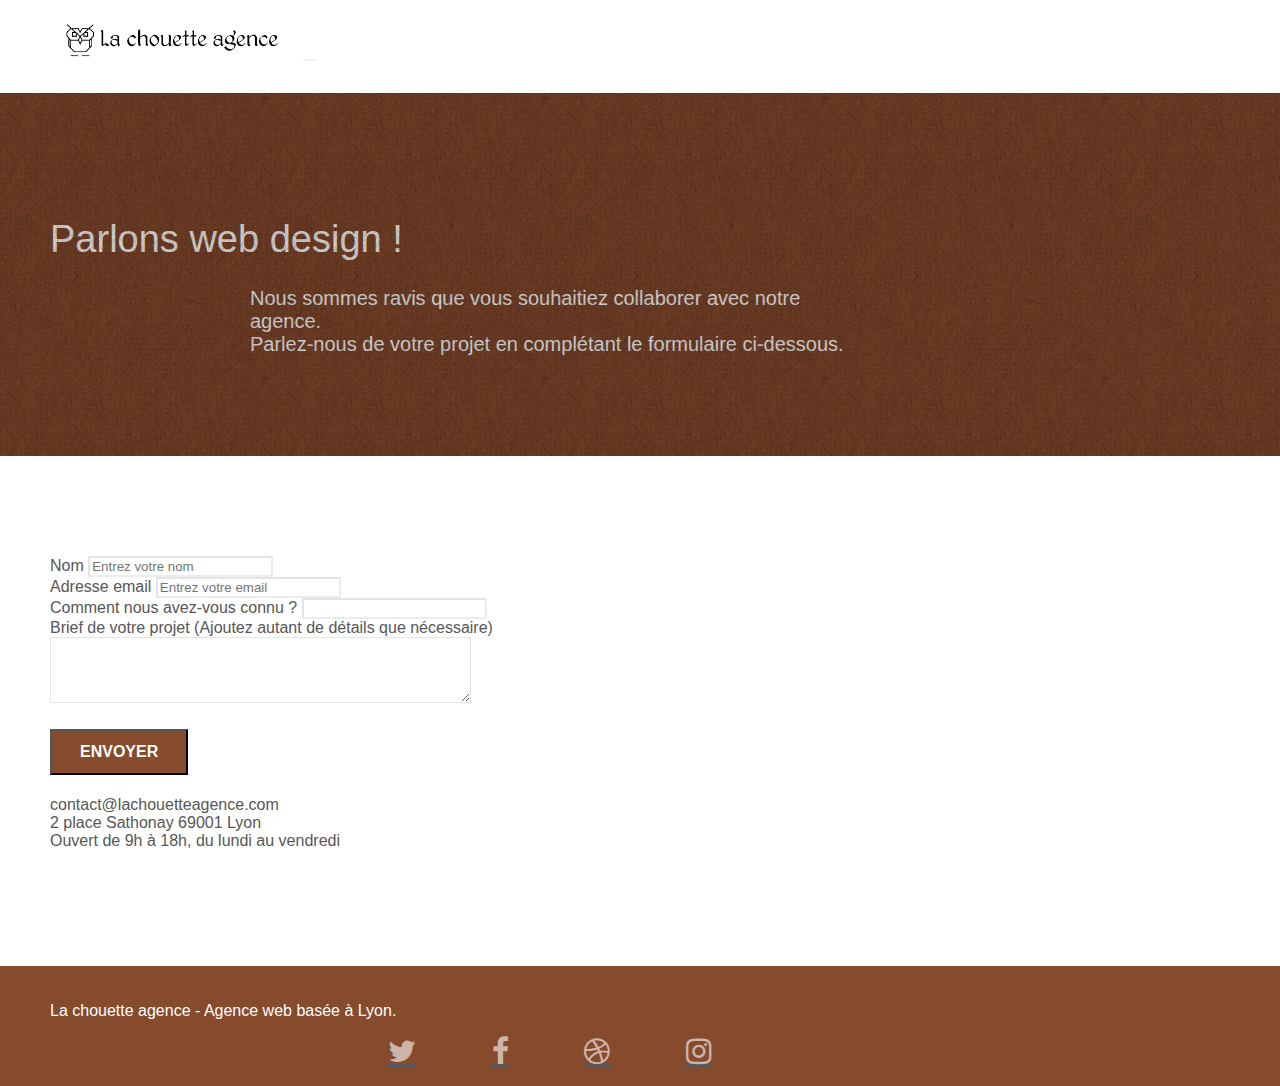
==== commit b49cbf84: "correction du formulaire dans contact.html et modification de lang=defaut en lang=fr" ====
--- a/contact.html
+++ b/contact.html
@@ -71,7 +71,7 @@
 						<h1 class="text-center hero-bloc-text tc-white">
 							Parlons web design !
 						</h1>
-						<p class="text-center mg-lg tc-white tight-width-whitespace">
+						<p style="font-size: 20px;" class="text-center mg-lg tc-white tight-width-whitespace">
 							Nous sommes ravis que vous souhaitiez collaborer avec notre agence.<br>
 							Parlez-nous de votre projet en complétant le formulaire ci-dessous.
 						</p>
@@ -86,31 +86,37 @@
 			<div class="container bloc-lg">
 				<div class="row">
 					<div class="col-sm-6">
-						<form id="form_1" novalidate success-msg="Your message has been sent."
-							fail-msg="Sorry it seems that our mail server is not responding, Sorry for the inconvenience!">
+						<form id="form_1" novalidate>
 							<div class="form-group">
-								<label>
+								<label for="name">
 									Nom
 								</label>
-								<input id="name" class="form-control" required />
+								<input id="name" class="form-control" placeholder="Entrez votre nom" required
+									aria-invalid="false" />
+								<div class="help-block"></div>
 							</div>
 							<div class="form-group">
-								<label>
+								<label for="email">
 									Adresse email
 								</label>
-								<input id="email" class="form-control" type="email" required />
+								<input id="email" class="form-control" type="email" placeholder="Entrez votre email"
+									required />
+								<div class="help-block"></div>
 							</div>
 							<div class="form-group">
-								<label>
+								<label for="input_504">
 									Comment nous avez-vous connu ?
 								</label>
 								<input class="form-control" type="email" required id="input_504" />
+								<div class="help-block"></div>
 							</div>
 							<div class="form-group">
-								<label>
+								<label for="message">
 									Brief de votre projet (Ajoutez autant de détails que nécessaire)<br>
-								</label><textarea id="message" class="form-control" rows="4" cols="50"
-									required></textarea>
+								</label>
+								<textarea id="message" class="form-control" rows="4" cols="50" required
+									aria-invalid="false"></textarea>
+								<div class="help-block"></div>
 							</div>
 							<button class="bloc-button btn btn-lg btn-block cta-hero btn-atomic-tangerine"
 								type="submit">
--- a/style.css
+++ b/style.css
@@ -769,7 +769,7 @@
 }
 
 .bgc-atomic-tangerine {
-    background-color: #bd6c45;
+    background-color: #864a2d;
 }
 
 .tc-white {
@@ -777,8 +777,8 @@
 }
 
 .btn-atomic-tangerine {
-    background: #e18458;
-    color: #171717 !important;
+    background: #864a2d;
+    color: #fff !important;
 }
 
 .btn-atomic-tangerine:hover {
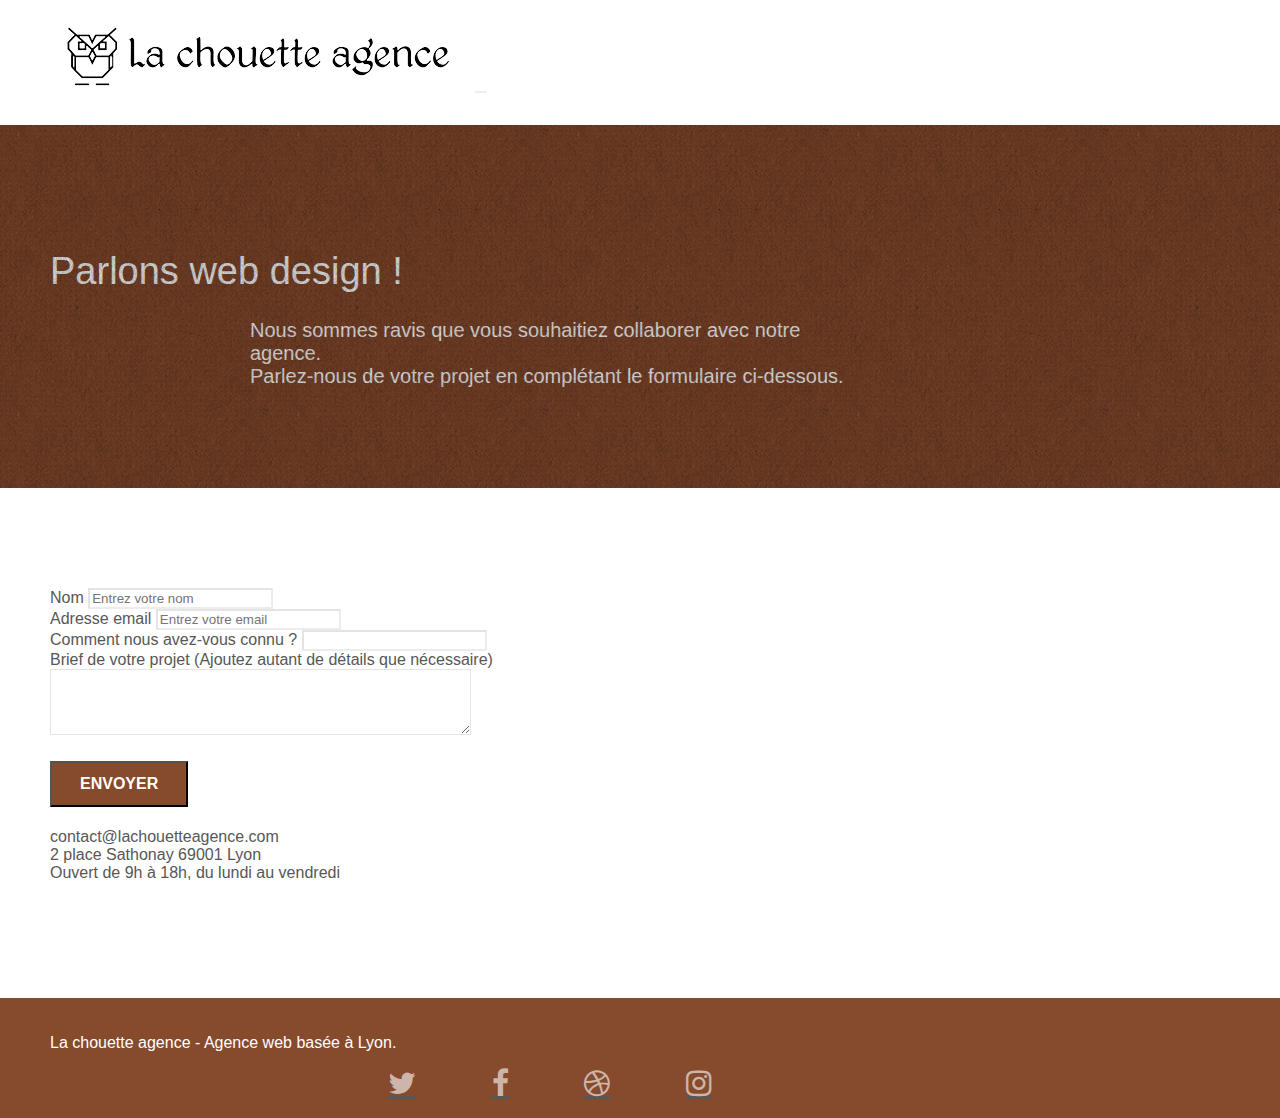
==== commit 6fb94e25: "modification du logo dans index.html et contact.html pour Lighthouse perf" ====
--- a/contact.html
+++ b/contact.html
@@ -1,5 +1,5 @@
 <!doctype html>
-<html lang="Default">
+<html lang="fr">
 
 <head>
 	<meta charset="utf-8">
@@ -44,7 +44,7 @@
 				<nav class="navbar row">
 					<div class="navbar-header">
 						<a class="navbar-brand" href="index.html"><img src="img/la-chouette-agence.png"
-								alt="atlanta web design logo" height="40" /></a>
+								alt="logo la chouette agence" /></a>
 						<button id="nav-toggle" type="button" class="ui-navbar-toggle navbar-toggle"
 							data-toggle="collapse" data-target=".navbar-1">
 							<span class="sr-only">Toggle navigation</span><span class="icon-bar"></span><span
@@ -152,22 +152,25 @@
 						<div class="row row-no-gutters social">
 							<div class="col-sm-3">
 								<div class="text-center">
-									<a class="social" href="index.html"><span class="fa fa-twitter icon-md"></span></a>
+									<a aria-label="twitter" class="social" href="https://twitter.com"><span
+											class="fa fa-twitter icon-md"></span></a>
 								</div>
 							</div>
 							<div class="col-sm-3">
 								<div class="text-center">
-									<a class="social" href="index.html"><span class="fa fa-facebook icon-md"></span></a>
+									<a aria-label="facebook" class="social" href="https://facebook.fr"><span
+											class="fa fa-facebook icon-md"></span></a>
 								</div>
 							</div>
 							<div class="col-sm-3">
 								<div class="text-center">
-									<a class="social" href="index.html"><span class="fa fa-dribbble icon-md"></span></a>
+									<a aria-label="dribbble" class="social" href="http://dribbble.com"><span
+											class="fa fa-dribbble icon-md"></span></a>
 								</div>
 							</div>
 							<div class="col-sm-3">
 								<div class="text-center">
-									<a class="social" href="index.html"><span
+									<a aria-label="instagram" class="social" href="http://instagram.com"><span
 											class="fa fa-instagram icon-md"></span></a>
 								</div>
 							</div>
--- a/style.css
+++ b/style.css
@@ -739,6 +739,8 @@
 
 .portfolio-thumb {
     margin-bottom: 24px;
+    margin-left: auto;
+    margin-right: auto;
 }
 
 .portfolio-row {
@@ -1038,3 +1040,14 @@
         text-align: center;
     }
 }
+
+@media screen and (max-width: 1024px) {
+    .row {
+        margin-right: 0;
+        margin-left: 0;
+    }
+}
+
+.quote {
+    color: #333;
+}